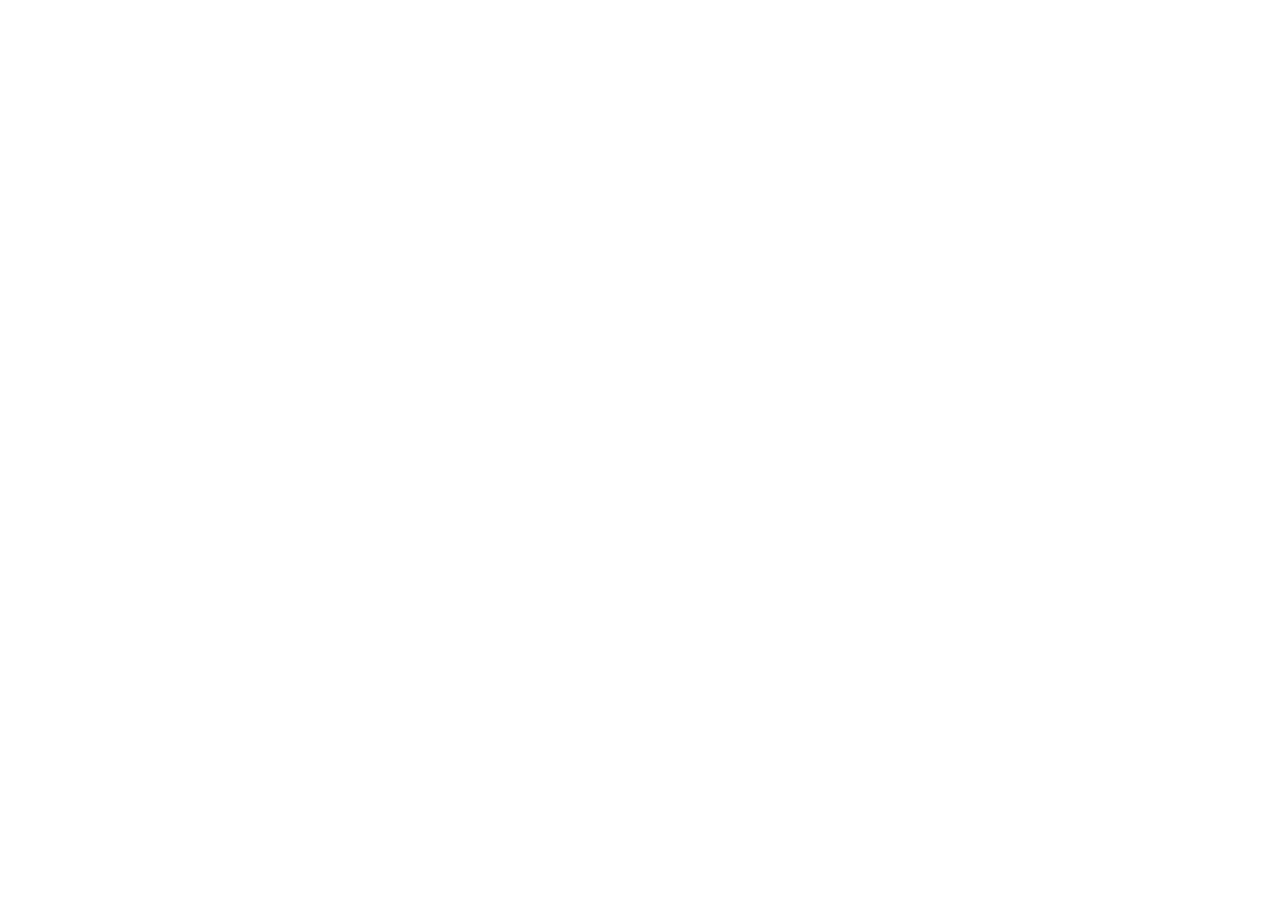
==== index.html @ 61505638 "Add files via upload" ====
<!DOCTYPE html>
<html lang="en">
  <head>
    <meta charset="UTF-8" />
    <link rel="icon" href="data:image/svg+xml,<svg xmlns=%22http://www.w3.org/2000/svg%22 viewBox=%220 0 100 100%22><text y=%22.9em%22 font-size=%2290%22>📈</text></svg>">
    <meta name="viewport" content="width=device-width, initial-scale=1.0" />
    <title>Template | Svelte for Data Visualization</title>
  </head>
  <body>
    <div id="app"></div>
    <script type="module" src="/src/main.js"></script>
  </body>
</html>
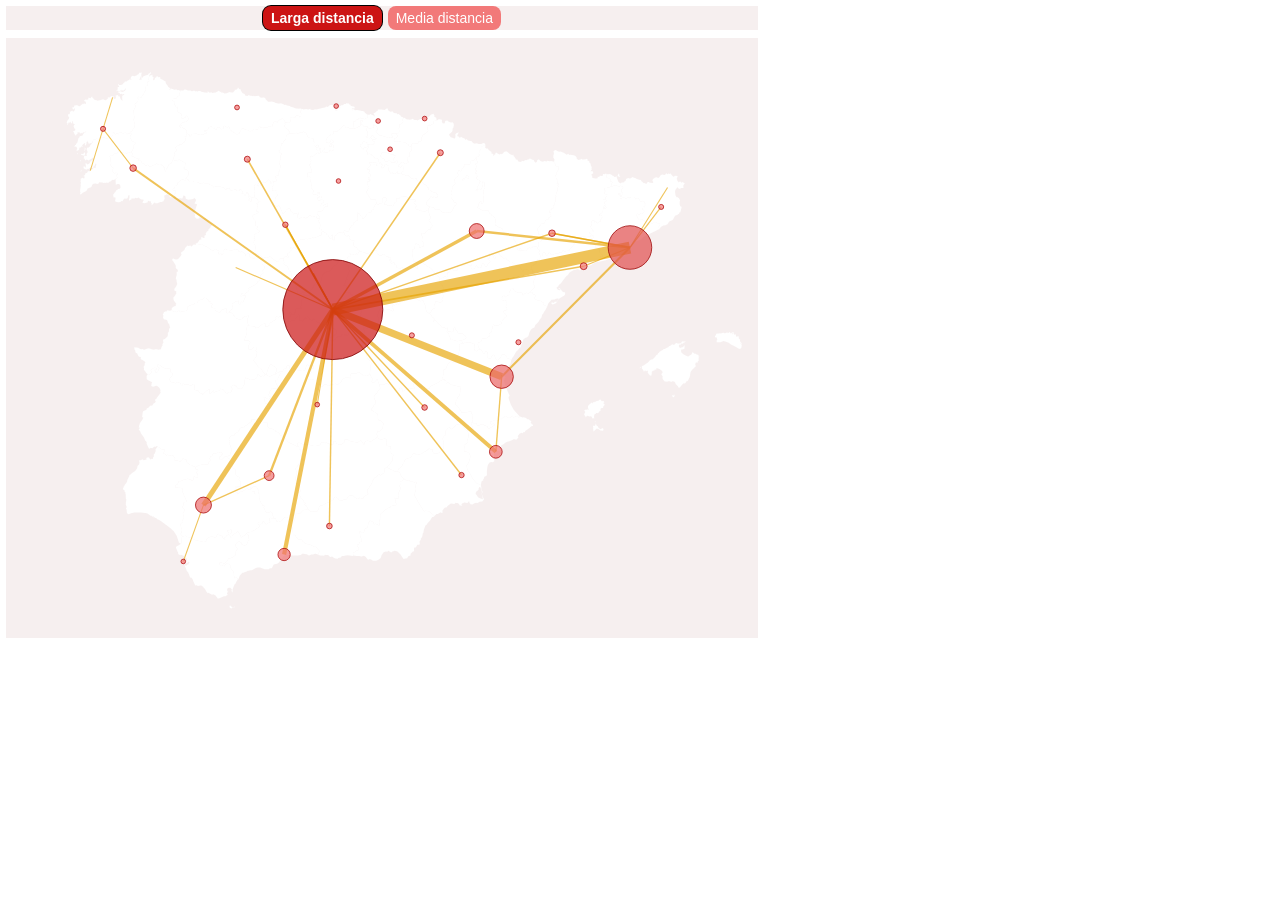
==== commit c643291d: "Update index.html" ====
--- a/index.html
+++ b/index.html
@@ -5,9 +5,11 @@
     <link rel="icon" href="data:image/svg+xml,<svg xmlns=%22http://www.w3.org/2000/svg%22 viewBox=%220 0 100 100%22><text y=%22.9em%22 font-size=%2290%22>📈</text></svg>">
     <meta name="viewport" content="width=device-width, initial-scale=1.0" />
     <title>Template | Svelte for Data Visualization</title>
+    <script type="module" crossorigin src="docs/assets/index.e3fe37ff.js"></script>
+    <link rel="stylesheet" href="docs/assets/index.e7c027a4.css">
   </head>
   <body>
     <div id="app"></div>
-    <script type="module" src="/src/main.js"></script>
+    
   </body>
 </html>
--- a/docs/assets/index.e7c027a4.css
+++ b/docs/assets/index.e7c027a4.css
@@ -0,0 +1 @@
+a,abbr,acronym,address,applet,article,aside,audio,b,big,blockquote,body,canvas,caption,center,cite,code,dd,del,details,dfn,div,dl,dt,em,embed,fieldset,figcaption,figure,footer,form,h1,h2,h3,h4,h5,h6,header,hgroup,html,i,iframe,img,ins,kbd,label,legend,li,mark,menu,nav,object,ol,output,p,pre,q,ruby,s,samp,section,small,span,strike,strong,sub,summary,sup,table,tbody,td,tfoot,th,thead,time,tr,tt,u,ul,var,video{margin:0;padding:0;border:0;font-size:100%;font:inherit;vertical-align:baseline}article,aside,details,figcaption,figure,footer,header,hgroup,menu,nav,section{display:block}body{line-height:1}ol,ul{list-style:none}blockquote,q{quotes:none}blockquote:after,blockquote:before,q:after,q:before{content:"";content:none}table{border-collapse:collapse;border-spacing:0}:root{font-family:Avenir,system-ui,-apple-system,Helvetica,Arial,sans-serif;font-size:16px;line-height:24px;font-weight:400;font-synthesis:none;text-rendering:optimizeLegibility;-webkit-font-smoothing:antialiased;-moz-osx-font-smoothing:grayscale;-webkit-text-size-adjust:100%}body{padding:6px}.tooltip.svelte-1ab7xh0{background-color:#fff;box-shadow:2px 3px 8px #00000026;padding:8px 6px;border-radius:3px;pointer-events:none;transition:top 50ms ease,left 50ms ease}.info.svelte-1ab7xh0{display:flex;justify-content:space-between;column-gap:8px;align-items:center}.cambio.svelte-1ab7xh0{font-size:11px;padding:3px;border-radius:3px;font-weight:600}h1.svelte-1ab7xh0{font-size:1rem;font-weight:500;margin-bottom:3px}h2.svelte-1ab7xh0{font-size:.75rem;font-weight:400;font-style:italic;margin-bottom:5px}.tooltip.svelte-1ab7xh0{transform:translateZ(0)}.chart-container.svelte-8m7x77.svelte-8m7x77{width:752px;height:600px;display:flex;background-color:#f6efef}circle.svelte-8m7x77.svelte-8m7x77{transition:r .25s ease,fill .25s ease,fill-opacity .25s ease,stroke-opacity .25s ease;outline:none}.button-container.svelte-8m7x77.svelte-8m7x77{width:752px;display:flex;justify-content:center;margin-bottom:8px;background-color:#f6efef}.button-container.svelte-8m7x77 button.svelte-8m7x77{margin:0 3px;padding:4px 8px;font-size:14px;cursor:pointer;color:#fff;border:none;border-radius:8px;background-color:#f27979;transition:background-color .2s ease}.button-container.svelte-8m7x77 button.selected.svelte-8m7x77{background-color:#cc1414;font-weight:700;box-shadow:0 0 0 1px #000}.button-container.svelte-8m7x77 button.svelte-8m7x77:hover{opacity:.85}
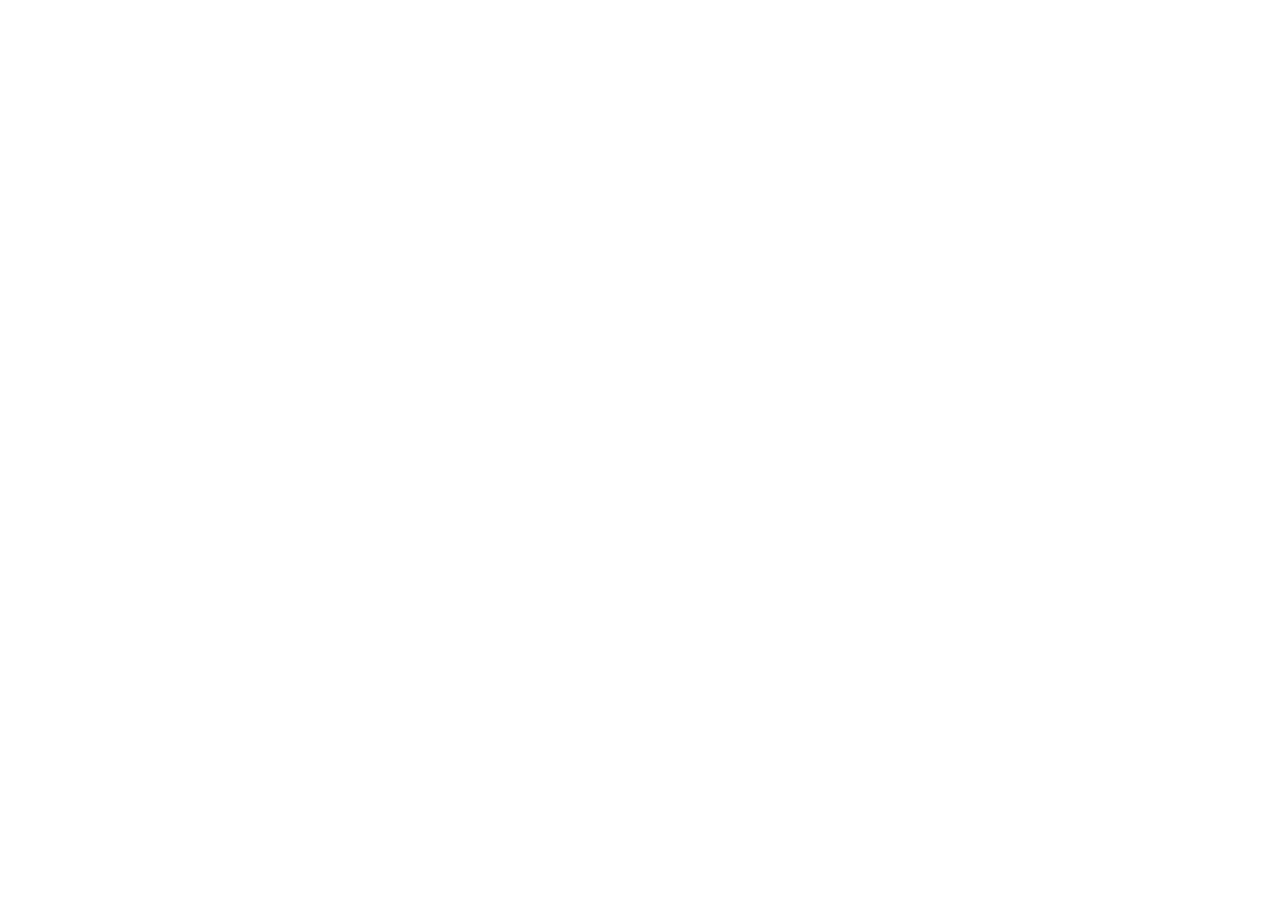
==== commit 74b5a863: "Add files via upload" ====
--- a/index.html
+++ b/index.html
@@ -5,11 +5,9 @@
     <link rel="icon" href="data:image/svg+xml,<svg xmlns=%22http://www.w3.org/2000/svg%22 viewBox=%220 0 100 100%22><text y=%22.9em%22 font-size=%2290%22>📈</text></svg>">
     <meta name="viewport" content="width=device-width, initial-scale=1.0" />
     <title>Template | Svelte for Data Visualization</title>
-    <script type="module" crossorigin src="docs/assets/index.e3fe37ff.js"></script>
-    <link rel="stylesheet" href="docs/assets/index.e7c027a4.css">
   </head>
   <body>
     <div id="app"></div>
-    
+    <script type="module" src="/src/main.js"></script>
   </body>
 </html>
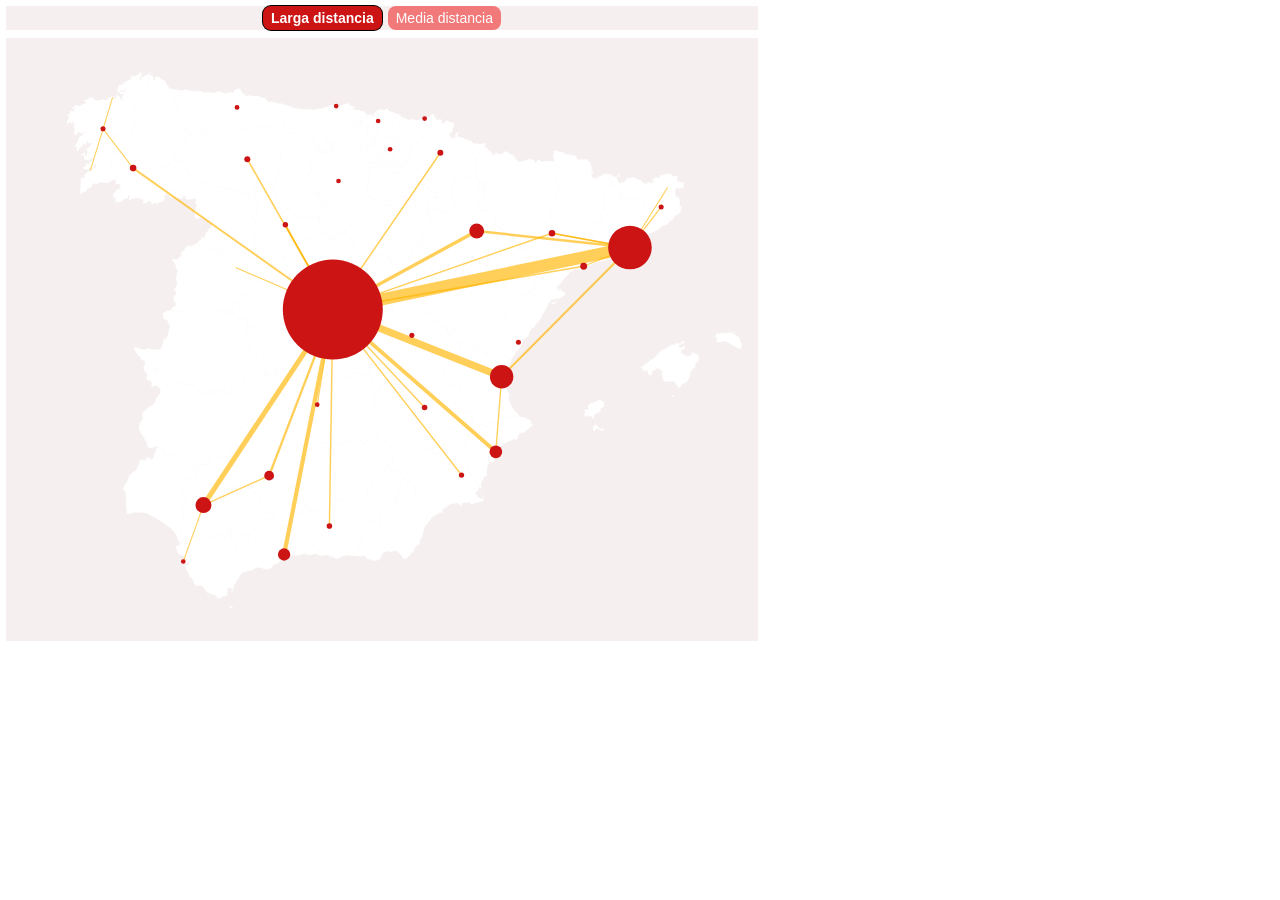
==== commit bd36bdea: "Update index.html" ====
--- a/index.html
+++ b/index.html
@@ -5,9 +5,11 @@
     <link rel="icon" href="data:image/svg+xml,<svg xmlns=%22http://www.w3.org/2000/svg%22 viewBox=%220 0 100 100%22><text y=%22.9em%22 font-size=%2290%22>📈</text></svg>">
     <meta name="viewport" content="width=device-width, initial-scale=1.0" />
     <title>Template | Svelte for Data Visualization</title>
+    <script type="module" crossorigin src="docs/assets/index.fd81db79.js"></script>
+    <link rel="stylesheet" href="docs/assets/index.73cb49c1.css">
   </head>
   <body>
     <div id="app"></div>
-    <script type="module" src="/src/main.js"></script>
+    
   </body>
 </html>
--- a/docs/assets/index.73cb49c1.css
+++ b/docs/assets/index.73cb49c1.css
@@ -0,0 +1 @@
+a,abbr,acronym,address,applet,article,aside,audio,b,big,blockquote,body,canvas,caption,center,cite,code,dd,del,details,dfn,div,dl,dt,em,embed,fieldset,figcaption,figure,footer,form,h1,h2,h3,h4,h5,h6,header,hgroup,html,i,iframe,img,ins,kbd,label,legend,li,mark,menu,nav,object,ol,output,p,pre,q,ruby,s,samp,section,small,span,strike,strong,sub,summary,sup,table,tbody,td,tfoot,th,thead,time,tr,tt,u,ul,var,video{margin:0;padding:0;border:0;font-size:100%;font:inherit;vertical-align:baseline}article,aside,details,figcaption,figure,footer,header,hgroup,menu,nav,section{display:block}body{line-height:1}ol,ul{list-style:none}blockquote,q{quotes:none}blockquote:after,blockquote:before,q:after,q:before{content:"";content:none}table{border-collapse:collapse;border-spacing:0}:root{font-family:Avenir,system-ui,-apple-system,Helvetica,Arial,sans-serif;font-size:16px;line-height:24px;font-weight:400;font-synthesis:none;text-rendering:optimizeLegibility;-webkit-font-smoothing:antialiased;-moz-osx-font-smoothing:grayscale;-webkit-text-size-adjust:100%}body{padding:6px}.tooltip.svelte-7ohoqo{background-color:#fff;box-shadow:2px 3px 8px #00000026;padding:8px 6px;border-radius:3px;pointer-events:none;transition:top 60ms ease,left 60ms ease,opacity 80ms ease;z-index:10}h1.svelte-7ohoqo{font-size:1rem;font-weight:500;margin-bottom:3px}.info.svelte-7ohoqo{display:flex;column-gap:8px;align-items:center}.cambio.svelte-7ohoqo{font-size:11px;padding:3px;border-radius:3px;font-weight:600}.map-svg.svelte-7mssx2.svelte-7mssx2{width:100%;height:auto}.chart-container.svelte-7mssx2.svelte-7mssx2{width:100%;max-width:752px;aspect-ratio:752 / 600;background-color:#f6efef}circle.svelte-7mssx2.svelte-7mssx2{transition:r .25s ease,fill .25s ease,fill-opacity .25s ease,stroke-opacity .25s ease;cursor:pointer}.button-container.svelte-7mssx2.svelte-7mssx2{width:100%;max-width:752px;display:flex;justify-content:center;margin-bottom:8px;background-color:#f6efef}.button-container.svelte-7mssx2 button.svelte-7mssx2{margin:0 3px;padding:4px 8px;font-size:14px;cursor:pointer;color:#fff;border:none;border-radius:8px;background-color:#f27979;transition:background-color .2s ease}.button-container.svelte-7mssx2 button.selected.svelte-7mssx2{background-color:#cc1414;font-weight:700;box-shadow:0 0 0 1px #000}.button-container.svelte-7mssx2 button.svelte-7mssx2:hover{opacity:.85}
